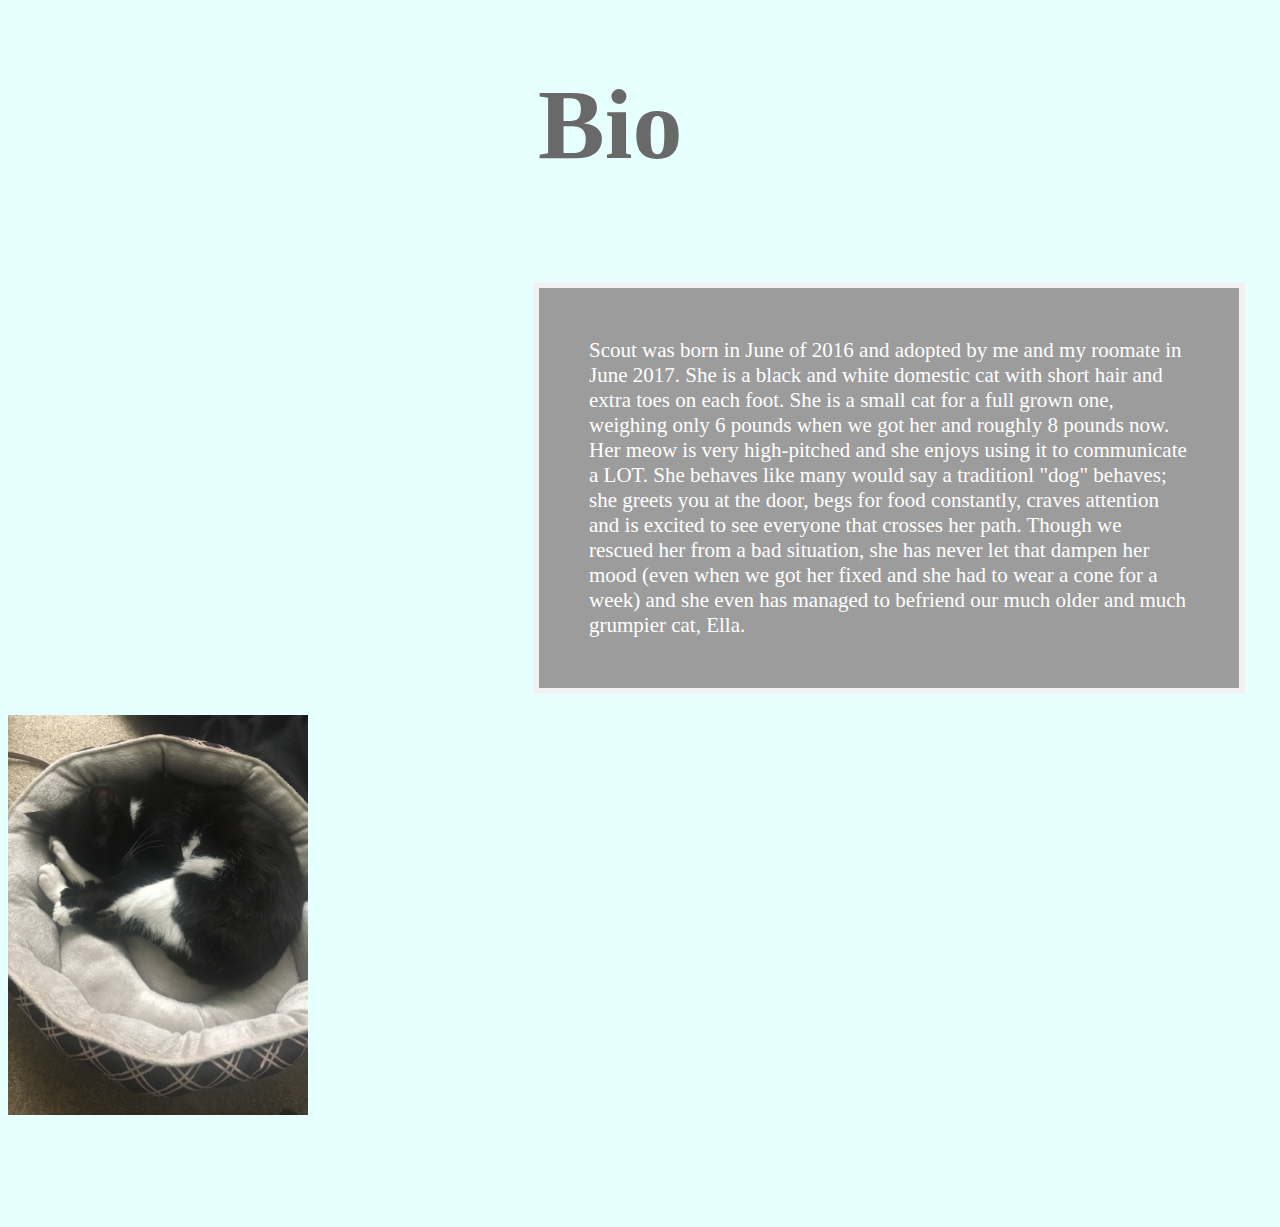
==== Bio.html @ 936bd6e2 "copied assignment 2" ====
<!DOCTYPE html>
<html lang="en">

<head>
    <meta charset="utf-8">
    <title>Scout the cat</title>
    <link rel="stylesheet" href="css/main.css">
</head>


<body>
    <h1 class="h1b">Bio</h1>
    <p class="bodyp2">Scout was born in June of 2016 and adopted by me and my roomate in June 2017. She is a black and white domestic cat with short hair and extra toes on each foot. She is a small cat for a full grown one, weighing only 6 pounds when we got her and roughly 8 pounds now. Her meow is very high-pitched and she enjoys using it to communicate a LOT. She behaves like many would say a traditionl "dog" behaves; she greets you at the door, begs for food constantly, craves attention and is excited to see everyone that crosses her path. Though we rescued her from a bad situation, she has never let that dampen her mood (even when we got her fixed and she had to wear a cone for a week) and she even has managed to befriend our much older and much grumpier cat, Ella.</p>
    <img src="images/Scout%20Sleeping.jpg" alt="Black cat sleeping in cat bed" height="400" id="img2">


</body>

</html>
---- css/main.css ----
body {
    background-color: #e6ffff
}

.bodyp {
    border: 6px solid #f2f2f2;
    width: 400px;
    height: 300px;
    background-color: #9C9C9C;
    padding-top: 50px;
    padding-right: 50px;
    padding-bottom: 50px;
    padding-left: 50px;
    margin-left: 200px;
    color: white;
    font-size: 25px
}

#h1 {
    margin-left: 300px;
    font-size 300px;
    color: dimgray;
    font-size: 70px;
}

h2 {
    margin-left: 300px;
    padding=left: 30px;
    Color: dimgray;
}

h3 {
    margin-left: 300px;
    color: dimgray;
    font-size: 30px;
}

.bodyp2 {
    border: 6px solid #f2f2f2;
    width: 600px;
    height: 300px;
    background-color: #9C9C9C;
    padding-top: 50px;
    padding-right: 50px;
    padding-bottom: 50px;
    padding-left: 50px;
    margin-left: 525px;
    color: white;
    font-size: 21px;
}

.h1b {
    width: 400px;
    background-color: #e6ffff;
    padding-left: 30px;
    padding-right: 50px;
    margin-left: 500px;
    margin-bottom: 100px;
    color: dimgray;
    font-size: 100px;
}

#img1 {
    margin-bottom: 20px;
    margin-left: 900px
}

.bodyp3 {
    border: 6px solid #f2f2f2;
    width: 650px;
    height: 50px;
    background-color: #9C9C9C;
    padding-top: 10px;
    padding-right: 300px;
    padding-bottom: 50px;
    padding-left: 50px;
    margin-right: 300px;
    margin-left: 200px;
    color: white;
    font-size: 21px;
}

#img2 {
    margin-bottom: 100px;
}
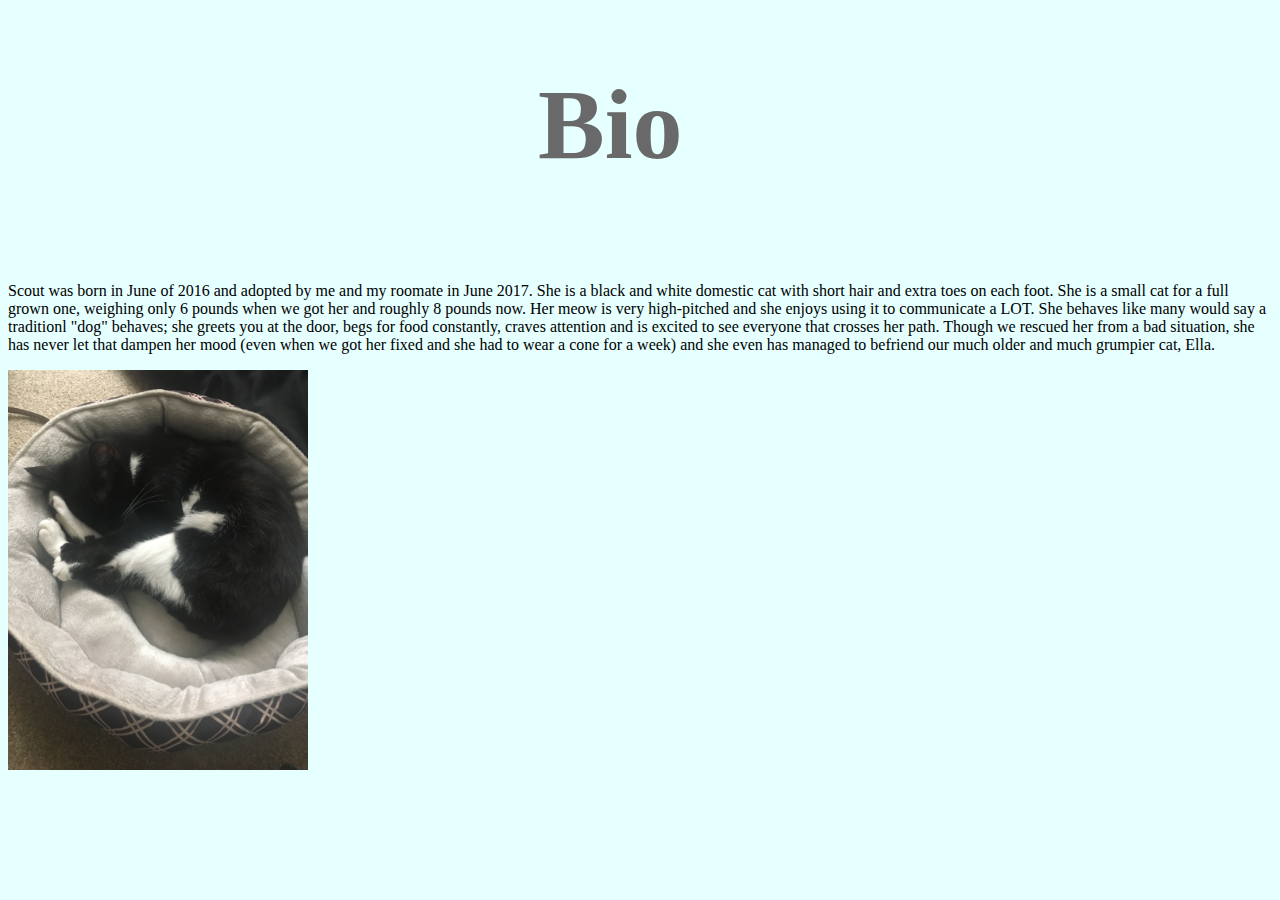
==== commit cb01e06a: "ass 3 updates" ====
--- a/Bio.html
+++ b/Bio.html
@@ -10,9 +10,14 @@
 
 <body>
     <h1 class="h1b">Bio</h1>
-    <p class="bodyp2">Scout was born in June of 2016 and adopted by me and my roomate in June 2017. She is a black and white domestic cat with short hair and extra toes on each foot. She is a small cat for a full grown one, weighing only 6 pounds when we got her and roughly 8 pounds now. Her meow is very high-pitched and she enjoys using it to communicate a LOT. She behaves like many would say a traditionl "dog" behaves; she greets you at the door, begs for food constantly, craves attention and is excited to see everyone that crosses her path. Though we rescued her from a bad situation, she has never let that dampen her mood (even when we got her fixed and she had to wear a cone for a week) and she even has managed to befriend our much older and much grumpier cat, Ella.</p>
-    <img src="images/Scout%20Sleeping.jpg" alt="Black cat sleeping in cat bed" height="400" id="img2">
-
+   <div>
+    <p class=floatright class="bodyp2">Scout was born in June of 2016 and adopted by me and my roomate in June 2017. She is a black and white domestic cat with short hair and extra toes on each foot. She is a small cat for a full grown one, weighing only 6 pounds when we got her and roughly 8 pounds now. Her meow is very high-pitched and she enjoys using it to communicate a LOT. She behaves like many would say a traditionl "dog" behaves; she greets you at the door, begs for food constantly, craves attention and is excited to see everyone that crosses her path. Though we rescued her from a bad situation, she has never let that dampen her mood (even when we got her fixed and she had to wear a cone for a week) and she even has managed to befriend our much older and much grumpier cat, Ella.</p>
+    </div>
+     
+    <div>  
+    <img class="floatleft" src="images/Scout%20Sleeping.jpg" alt="Black cat sleeping in cat bed" height="400" id="img2">
+    
+    </div>
 
 </body>
 
--- a/css/main.css
+++ b/css/main.css
@@ -83,3 +83,13 @@
 #img2 {
     margin-bottom: 100px;
 }
+
+.floatleft {
+    float: left;
+    margin-right: 15px border: 3px ridge #000000;
+}
+
+. floatright {
+    float: right;
+    margin-right 15px border: 3px ridge #000000;
+}
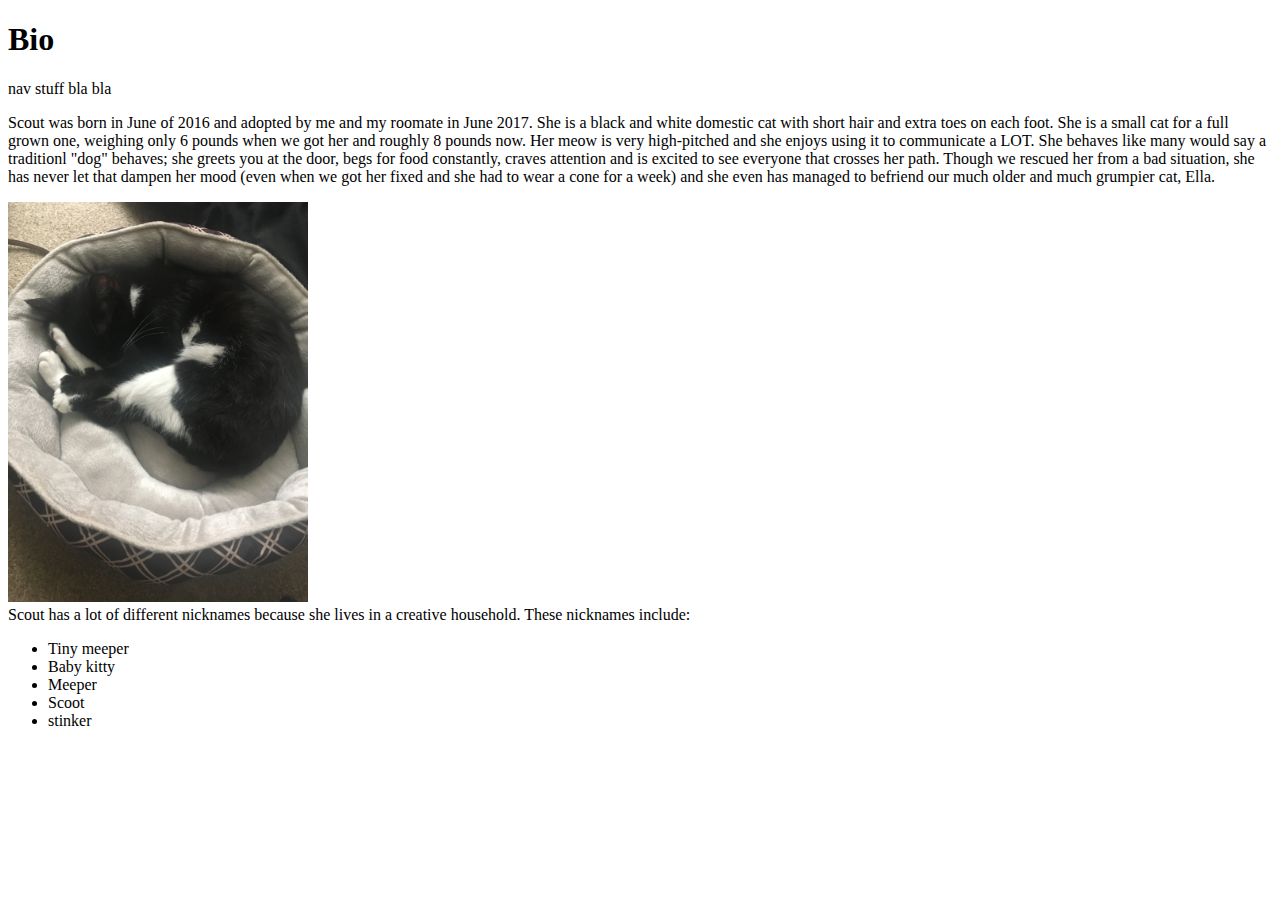
==== commit 6d71b544: "for review" ====
--- a/Bio.html
+++ b/Bio.html
@@ -10,14 +10,34 @@
 
 <body>
     <h1 class="h1b">Bio</h1>
-   <div>
-    <p class=floatright class="bodyp2">Scout was born in June of 2016 and adopted by me and my roomate in June 2017. She is a black and white domestic cat with short hair and extra toes on each foot. She is a small cat for a full grown one, weighing only 6 pounds when we got her and roughly 8 pounds now. Her meow is very high-pitched and she enjoys using it to communicate a LOT. She behaves like many would say a traditionl "dog" behaves; she greets you at the door, begs for food constantly, craves attention and is excited to see everyone that crosses her path. Though we rescued her from a bad situation, she has never let that dampen her mood (even when we got her fixed and she had to wear a cone for a week) and she even has managed to befriend our much older and much grumpier cat, Ella.</p>
+    <nav>
+        <div>
+            nav stuff bla bla
+        </div>
+    </nav>
+
+    <div class=floatright>
+        <p class="bodyp2">Scout was born in June of 2016 and adopted by me and my roomate in June 2017. She is a black and white domestic cat with short hair and extra toes on each foot. She is a small cat for a full grown one, weighing only 6 pounds when we got her and roughly 8 pounds now. Her meow is very high-pitched and she enjoys using it to communicate a LOT. She behaves like many would say a traditionl "dog" behaves; she greets you at the door, begs for food constantly, craves attention and is excited to see everyone that crosses her path. Though we rescued her from a bad situation, she has never let that dampen her mood (even when we got her fixed and she had to wear a cone for a week) and she even has managed to befriend our much older and much grumpier cat, Ella.</p>
     </div>
-     
-    <div>  
-    <img class="floatleft" src="images/Scout%20Sleeping.jpg" alt="Black cat sleeping in cat bed" height="400" id="img2">
-    
+
+    <div class="floatleft">
+        <img src="images/Scout%20Sleeping.jpg" alt="Black cat sleeping in cat bed" height="400" id="img2">
+
     </div>
+    <footer>
+        <div id="liststyle" float:clear>
+            <block> Scout has a lot of different nicknames because she lives in a creative household. These nicknames include:
+                <ul>
+                    <li> Tiny meeper </li>
+                    <li> Baby kitty</li>
+                    <li> Meeper </li>
+                    <li> Scoot</li>
+                    <li> stinker</li>
+                </ul>
+
+            </block>
+        </div>
+    </footer>
 
 </body>
 
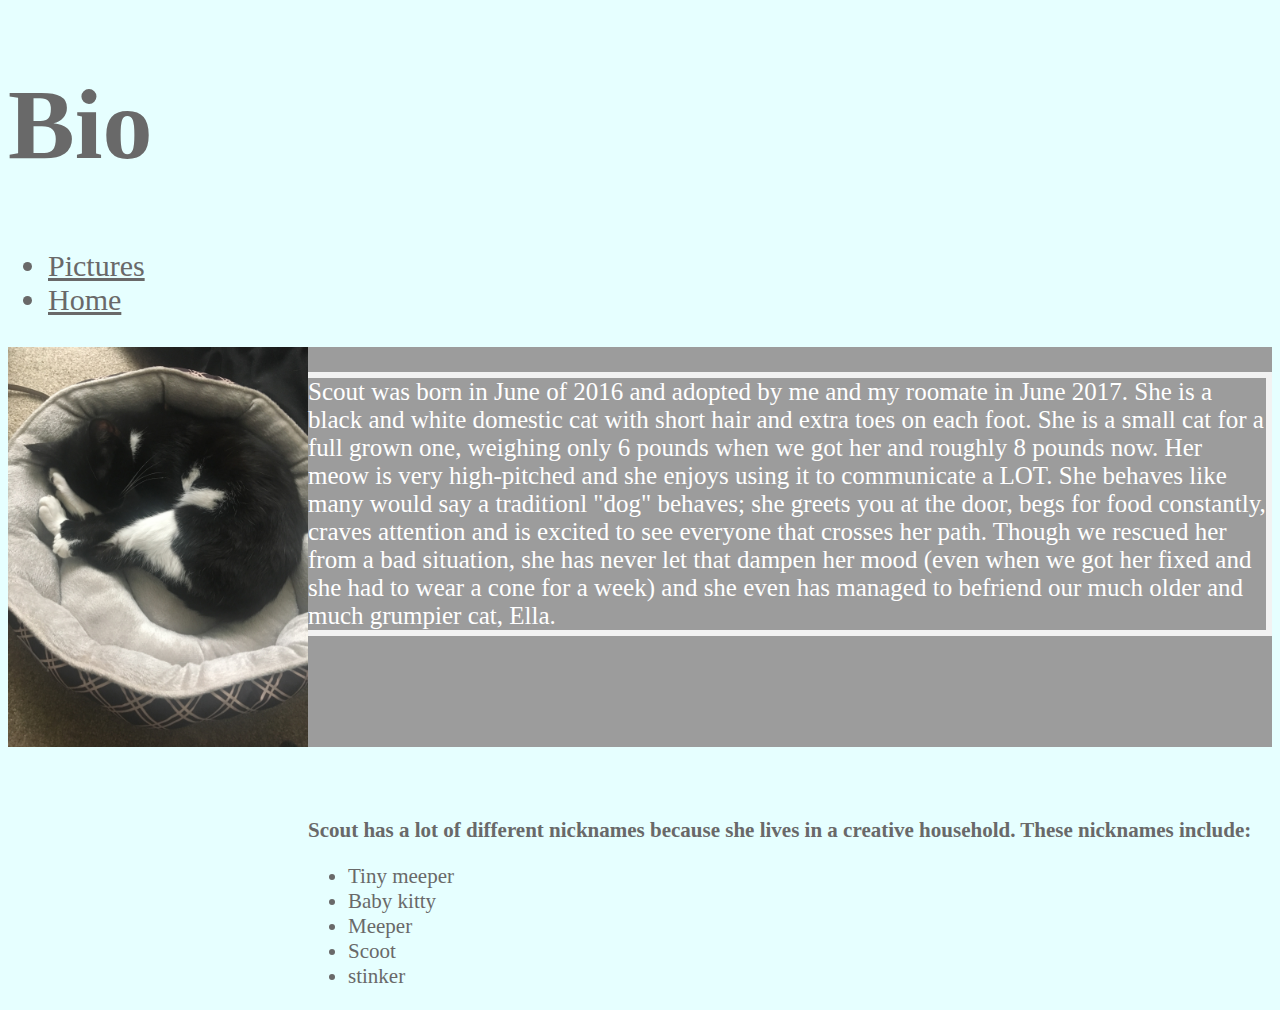
==== commit 2b095f5c: "updated site" ====
--- a/Bio.html
+++ b/Bio.html
@@ -4,38 +4,35 @@
 <head>
     <meta charset="utf-8">
     <title>Scout the cat</title>
-    <link rel="stylesheet" href="css/main.css">
+    <link rel="stylesheet" href="css/style.css">
 </head>
 
 
 <body>
-    <h1 class="h1b">Bio</h1>
-    <nav>
-        <div>
-            nav stuff bla bla
-        </div>
-    </nav>
-
-    <div class=floatright>
-        <p class="bodyp2">Scout was born in June of 2016 and adopted by me and my roomate in June 2017. She is a black and white domestic cat with short hair and extra toes on each foot. She is a small cat for a full grown one, weighing only 6 pounds when we got her and roughly 8 pounds now. Her meow is very high-pitched and she enjoys using it to communicate a LOT. She behaves like many would say a traditionl "dog" behaves; she greets you at the door, begs for food constantly, craves attention and is excited to see everyone that crosses her path. Though we rescued her from a bad situation, she has never let that dampen her mood (even when we got her fixed and she had to wear a cone for a week) and she even has managed to befriend our much older and much grumpier cat, Ella.</p>
+    <div class=h1b>
+        <h1>Bio</h1>
+        <ul id="liststyle">
+            <li><a href="Pictures.html">Pictures</a></li>
+            <li><a href="index.html">Home</a></li>
+        </ul>
     </div>
 
-    <div class="floatleft">
-        <img src="images/Scout%20Sleeping.jpg" alt="Black cat sleeping in cat bed" height="400" id="img2">
-
+    <div class="div-overflow">
+        <img class="floatleft" src="images/Scout%20Sleeping.jpg" alt="Black cat sleeping in cat bed" height="400" id="img2">
+        <p class="bodyp2"> Scout was born in June of 2016 and adopted by me and my roomate in June 2017. She is a black and white domestic cat with short hair and extra toes on each foot. She is a small cat for a full grown one, weighing only 6 pounds when we got her and roughly 8 pounds now. Her meow is very high-pitched and she enjoys using it to communicate a LOT. She behaves like many would say a traditionl "dog" behaves; she greets you at the door, begs for food constantly, craves attention and is excited to see everyone that crosses her path. Though we rescued her from a bad situation, she has never let that dampen her mood (even when we got her fixed and she had to wear a cone for a week) and she even has managed to befriend our much older and much grumpier cat, Ella.</p>
     </div>
     <footer>
-        <div id="liststyle" float:clear>
-            <block> Scout has a lot of different nicknames because she lives in a creative household. These nicknames include:
-                <ul>
-                    <li> Tiny meeper </li>
-                    <li> Baby kitty</li>
-                    <li> Meeper </li>
-                    <li> Scoot</li>
-                    <li> stinker</li>
-                </ul>
+        <div id="liststyle2">
+            <p float:clear><b> Scout has a lot of different nicknames because she lives in a creative household. These nicknames include:</b></p>
+            <ul>
+                <li> Tiny meeper </li>
+                <li> Baby kitty</li>
+                <li> Meeper </li>
+                <li> Scoot</li>
+                <li> stinker</li>
+            </ul>
 
-            </block>
+
         </div>
     </footer>
 
--- a/css/style.css
+++ b/css/style.css
@@ -0,0 +1,111 @@
+    body {
+    background-color: #e6ffff
+}
+
+.body-p {
+    background-color: #9C9C9C;
+    color: #fff;
+    font-size: 25px;
+    height: 100%;
+}
+
+#main-h1 {
+    font-size: 100px;
+    color: dimgray;
+    margin-left: 350px;
+}
+
+.div-overflow {
+    width: 100%;
+    overflow: auto;
+}
+
+h2 {
+    Color: dimgray;
+}
+
+h3 {
+    color: dimgray;
+    font-size: 30px;
+}
+
+.bodyp2 {
+    border: 6px solid #f2f2f2;
+    background-color: #9C9C9C;
+    color: white;
+    font-size: 25px;
+}
+
+.h1b {
+    background-color: #e6ffff;
+    color: dimgray;
+    font-size: 50px;
+}
+
+.bodyp3 {
+    border: 6px solid #f2f2f2;
+    background-color: #9C9C9C;
+    color: white;
+    font-size: 21px;
+}
+
+.box-border {
+    border: 3px ridge #000000;
+}
+
+.floatleft {
+    float: left;
+}
+
+.floatright {
+    float: right;
+}
+
+#liststyle {
+    color: dimgray;
+    font-size: 30px;
+}
+
+#liststyle2 {
+    color: dimgray;
+    font-size: 21px;
+    padding-top: 50px;
+    margin-left: 300px;
+}
+
+.group:after {
+    content: "";
+    display: table;
+    clear: both;
+}
+
+.floatright {
+    float: right;
+}
+
+.div-overflow {
+    overflow: auto;
+    background-color: #9C9C9C;
+    color: #fff;
+    font-size: 30px;
+}
+
+
+/* unvisited link */
+
+a:link {
+    color: dimgray
+}
+
+
+/* visited link */
+
+a:visited {
+    color: blueviolet
+}
+
+
+/* mouse over link */
+
+a:hover {
+    color: white
